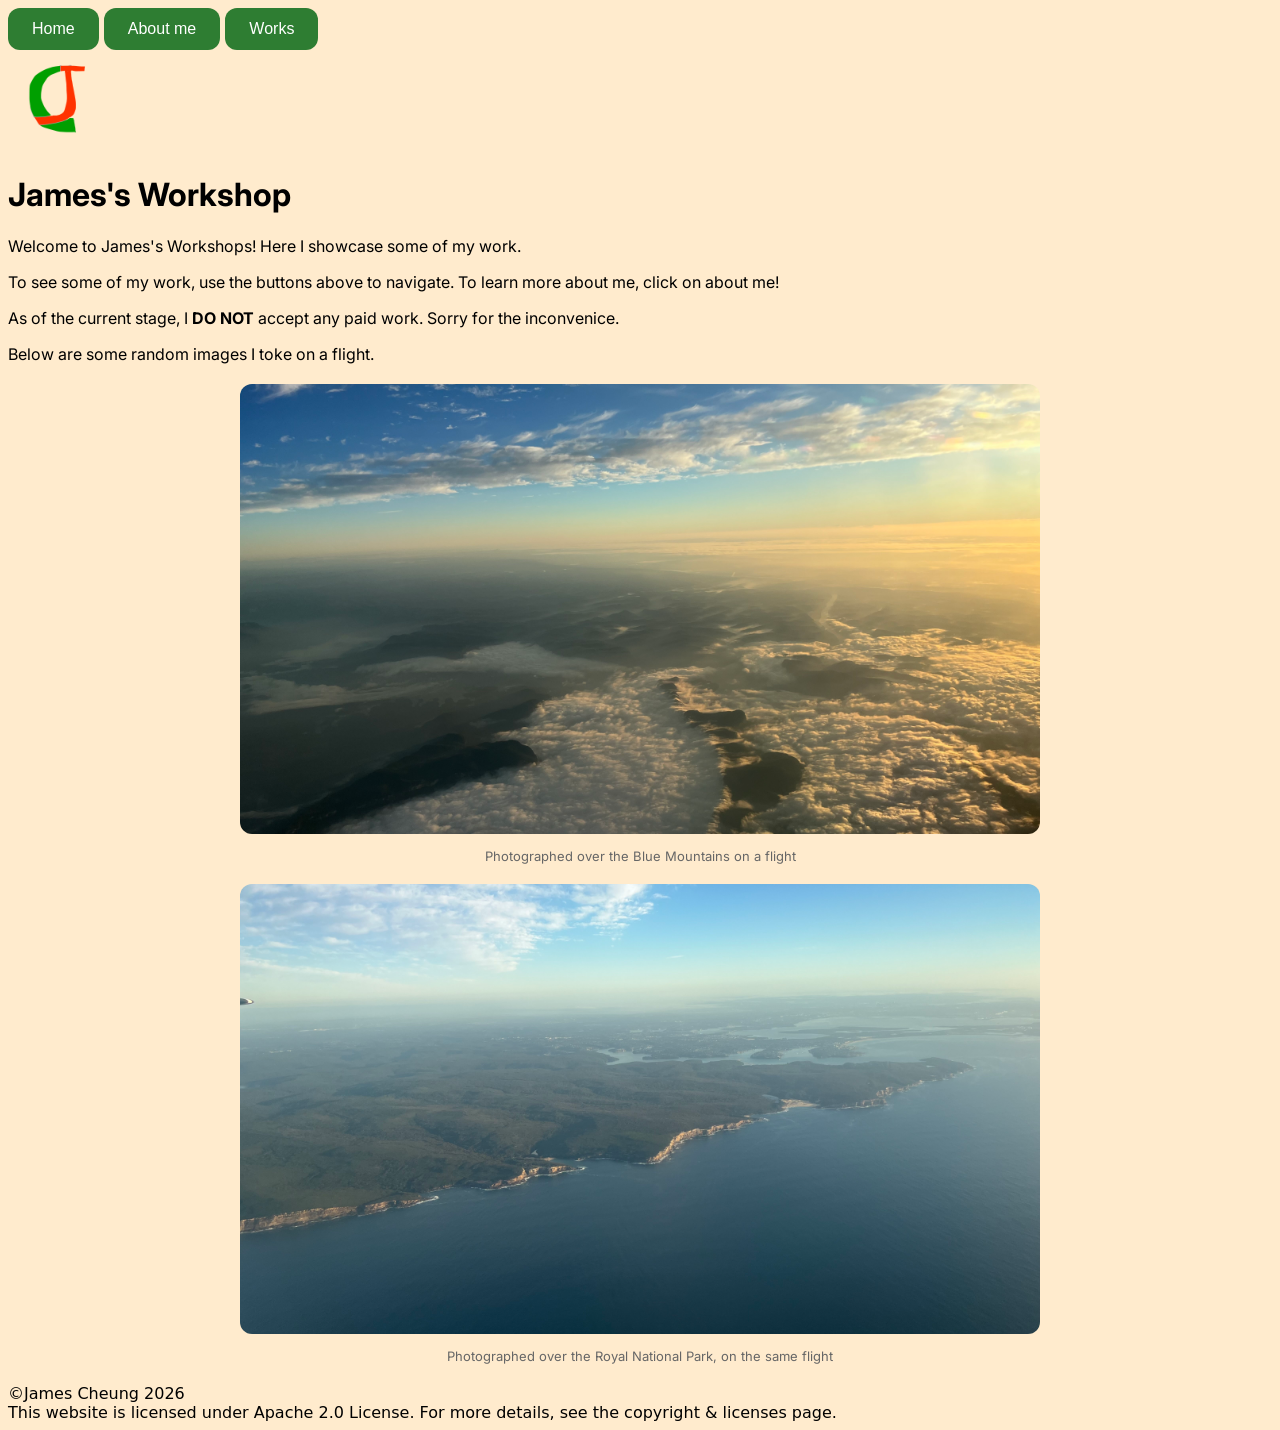
==== index.html @ e1de1cac "Updating website to latest version" ====
<!doctype html>
<html>

<head>
    <title>James's workshop</title>
    <link rel="icon" type="image/x-icon" href="./images/logo.png">

    <!--Inter font loading-->
    <link rel="preconnect" href="https://fonts.googleapis.com">
    <link rel="preconnect" href="https://fonts.gstatic.com" crossorigin>
    <link
        href="https://fonts.googleapis.com/css2?family=Inter:ital,opsz,wght@0,14..32,100..900;1,14..32,100..900&display=swap"
        rel="stylesheet">


    <link rel="stylesheet" href="./style.css">
</head>

<body>
    <div id="header"></div>

    <p>Welcome to James's Workshops! Here I showcase some of my work.</p>

    <p>To see some of my work, use the buttons above to navigate. To learn more about me, click on about me!</p>

    <p>As of the current stage, I <strong>DO NOT</strong> accept any paid work. Sorry for the inconvenice.</p>

    <p>Below are some random images I toke on a flight.</p>

    <figure>
        <img style="height: auto;" src="./images/BMNationalPark.jpeg" height="1008" width="1117"
            alt="Photographed over the Blue Mountains national park">
        <figcaption>Photographed over the Blue Mountains on a flight</figcaption>
    </figure>

    <figure>
        <img style="height: auto;" src="./images/RYNationalPark.jpeg" height="1008" width="1117"
            alt="Photographed over the Blue Mountains national park">
        <figcaption>Photographed over the Royal National Park, on the same flight</figcaption>
    </figure>

    <div id="footer"></div>

</body>

<script>
    async function load(id, file) {
        const res = await fetch(file);
        document.getElementById(id).innerHTML = await res.text();
    }

    load("header", "header.html");
    load("footer", "footer.html");
</script>
<noscript>This website REQUIRES JavaScript to be enabled. I promise to never sell/track/use your information.
    JavaScript is only for loading componets. For more information, visit the open source repo.</noscript>

</html>
---- style.css ----
body {
  font-family: system-ui, sans-serif;
  background-color: blanchedalmond;
}

h1, h2, h3, p, figcaption {
  font-family: "Inter", sans-serif;
}

button {
    background-color: #2e7d32;
    color: white;
    padding: 12px 24px;
    font-size: 16px;
    border: none;
    border-radius: 12px;
    cursor: pointer;
    transition: all 0.2s ease;
}

button:hover {
    background-color: #256628;
    transform: translateY(-2px);
    box-shadow: 0 8px 16px rgba(0,0,0,0.15);
}

button:active {
    transform: translateY(0);
    box-shadow: 0 3px 6px rgba(0, 0, 0, 0.1);
}

figure {
  max-width: 800px;
  margin: 20px auto;
  text-align: center;
}

figure img {
  width: 100%;
  height: auto;
  border-radius: 12px;
}

figcaption {
  margin-top: 10px;
  font-size: 13px;
  color: #666;
}
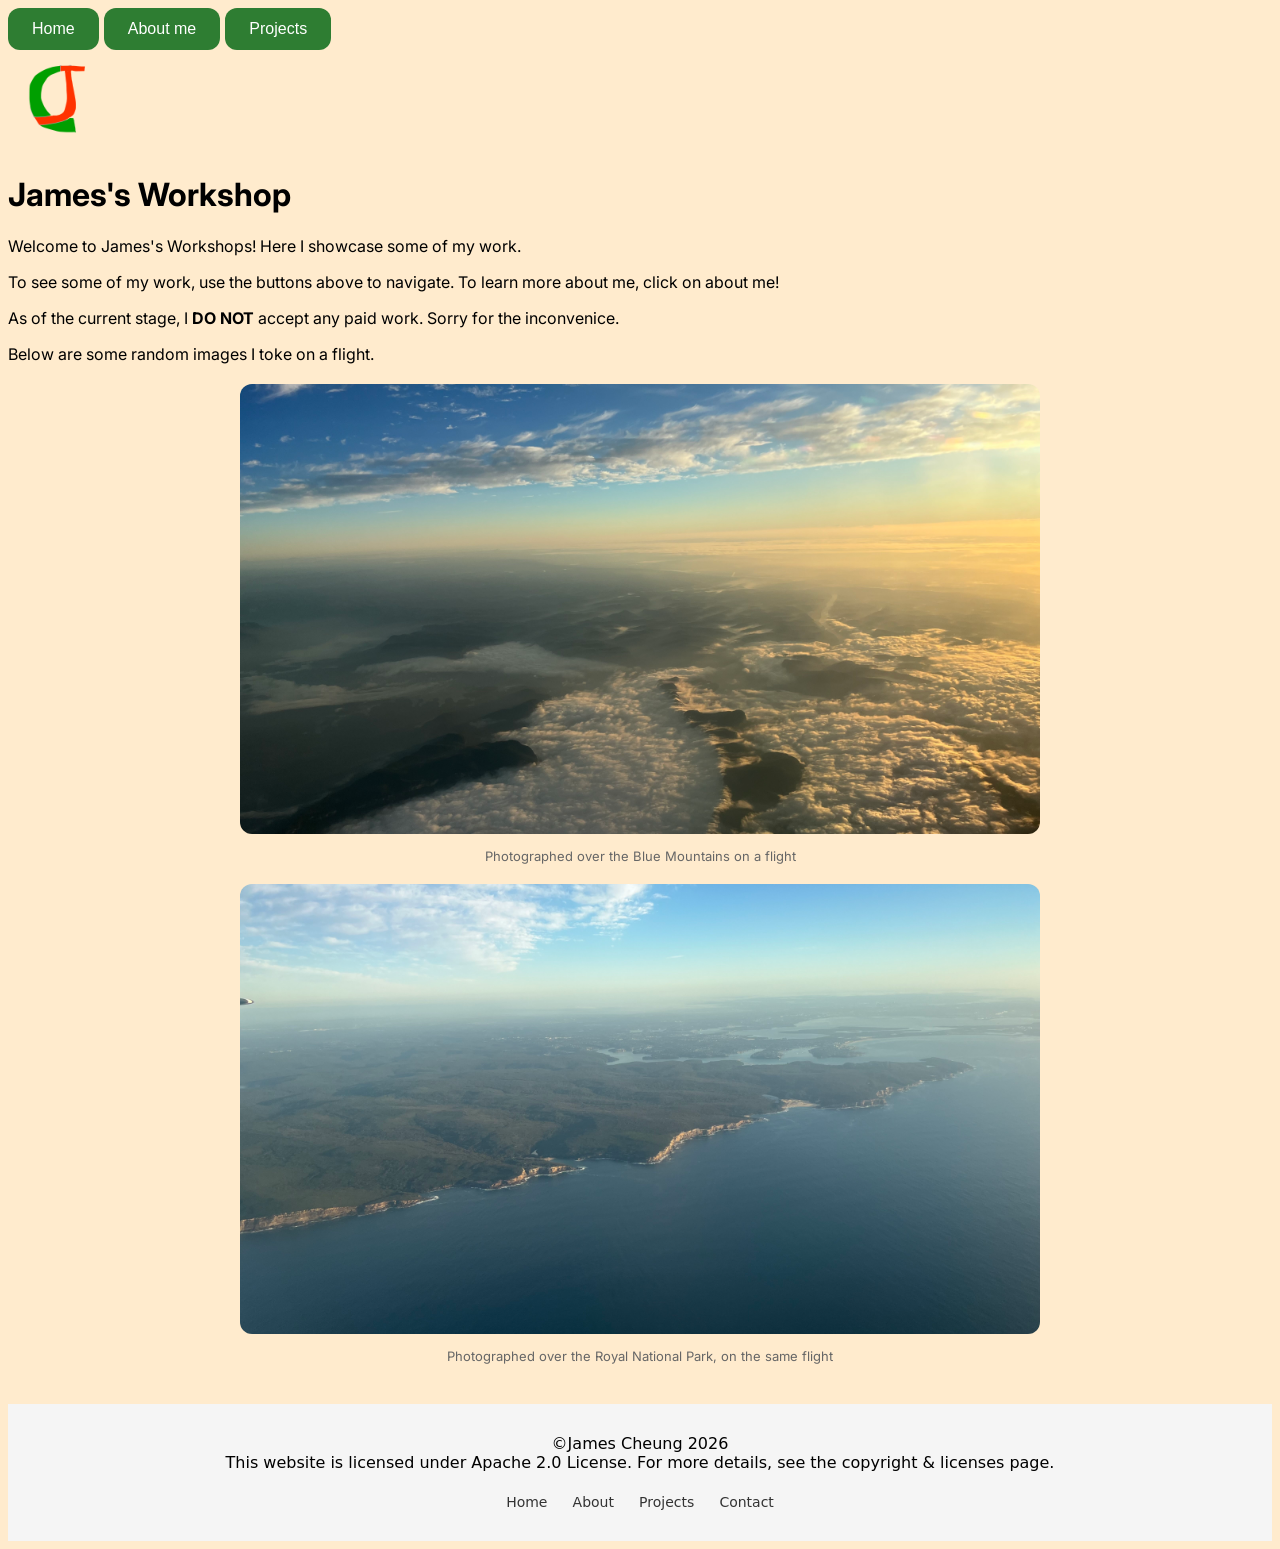
==== commit 2d1c538c: "updating to latest style" ====
--- a/index.html
+++ b/index.html
@@ -54,5 +54,4 @@
 </script>
 <noscript>This website REQUIRES JavaScript to be enabled. I promise to never sell/track/use your information.
     JavaScript is only for loading componets. For more information, visit the open source repo.</noscript>
-
 </html>
--- a/style.css
+++ b/style.css
@@ -45,4 +45,33 @@
   margin-top: 10px;
   font-size: 13px;
   color: #666;
+}
+
+footer {
+  background: #f5f5f5;
+  padding: 30px 20px;
+  margin-top: 40px;
+  text-align: center;
+}
+
+.footer-nav {
+  margin-top: 10px;
+}
+
+.footer-nav a {
+  margin: 0 10px;
+  text-decoration: none;
+  color: #333;
+  font-size: 14px;
+}
+
+.footer-nav a:hover {
+  color: #2e7d32;
+}
+
+.footer-content {
+  display: flex;
+  flex-direction: column;
+  align-items: center;
+  gap: 10px;
 }
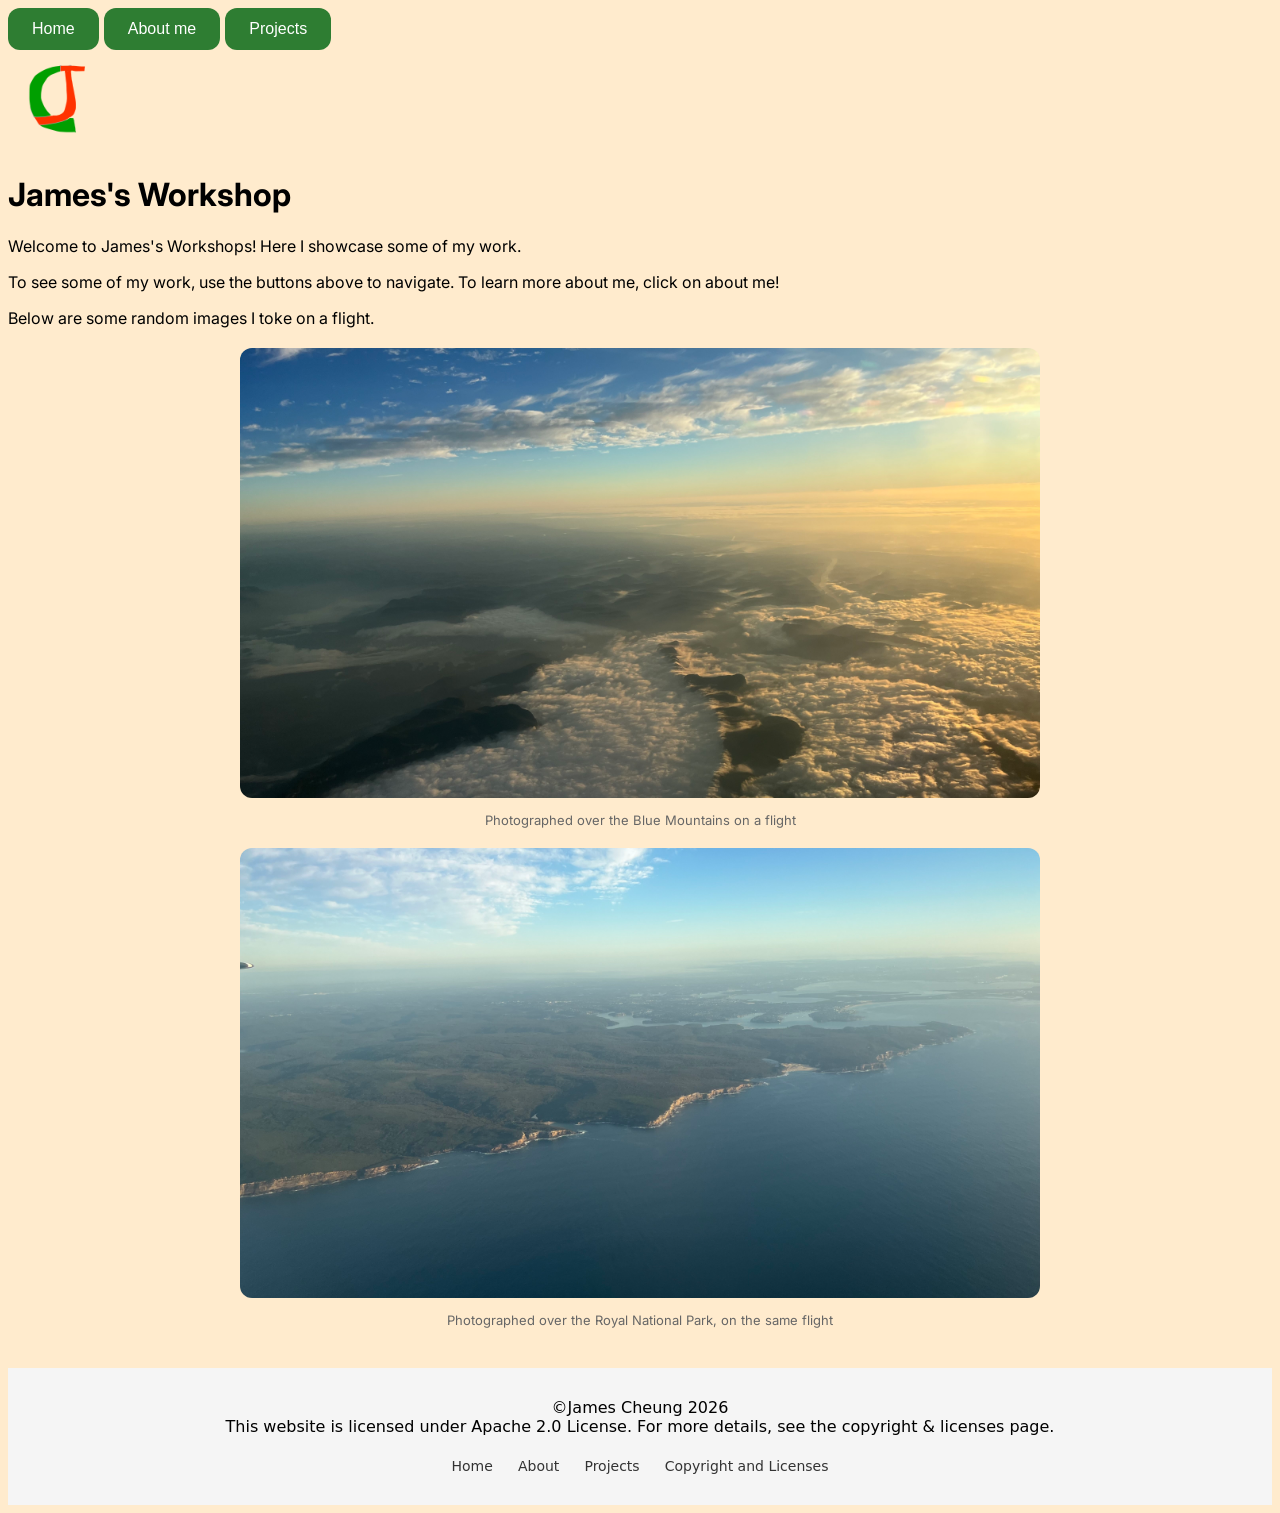
==== commit 302b13c5: "Updating info" ====
--- a/index.html
+++ b/index.html
@@ -22,8 +22,6 @@
     <p>Welcome to James's Workshops! Here I showcase some of my work.</p>
 
     <p>To see some of my work, use the buttons above to navigate. To learn more about me, click on about me!</p>
-
-    <p>As of the current stage, I <strong>DO NOT</strong> accept any paid work. Sorry for the inconvenice.</p>
 
     <p>Below are some random images I toke on a flight.</p>
 
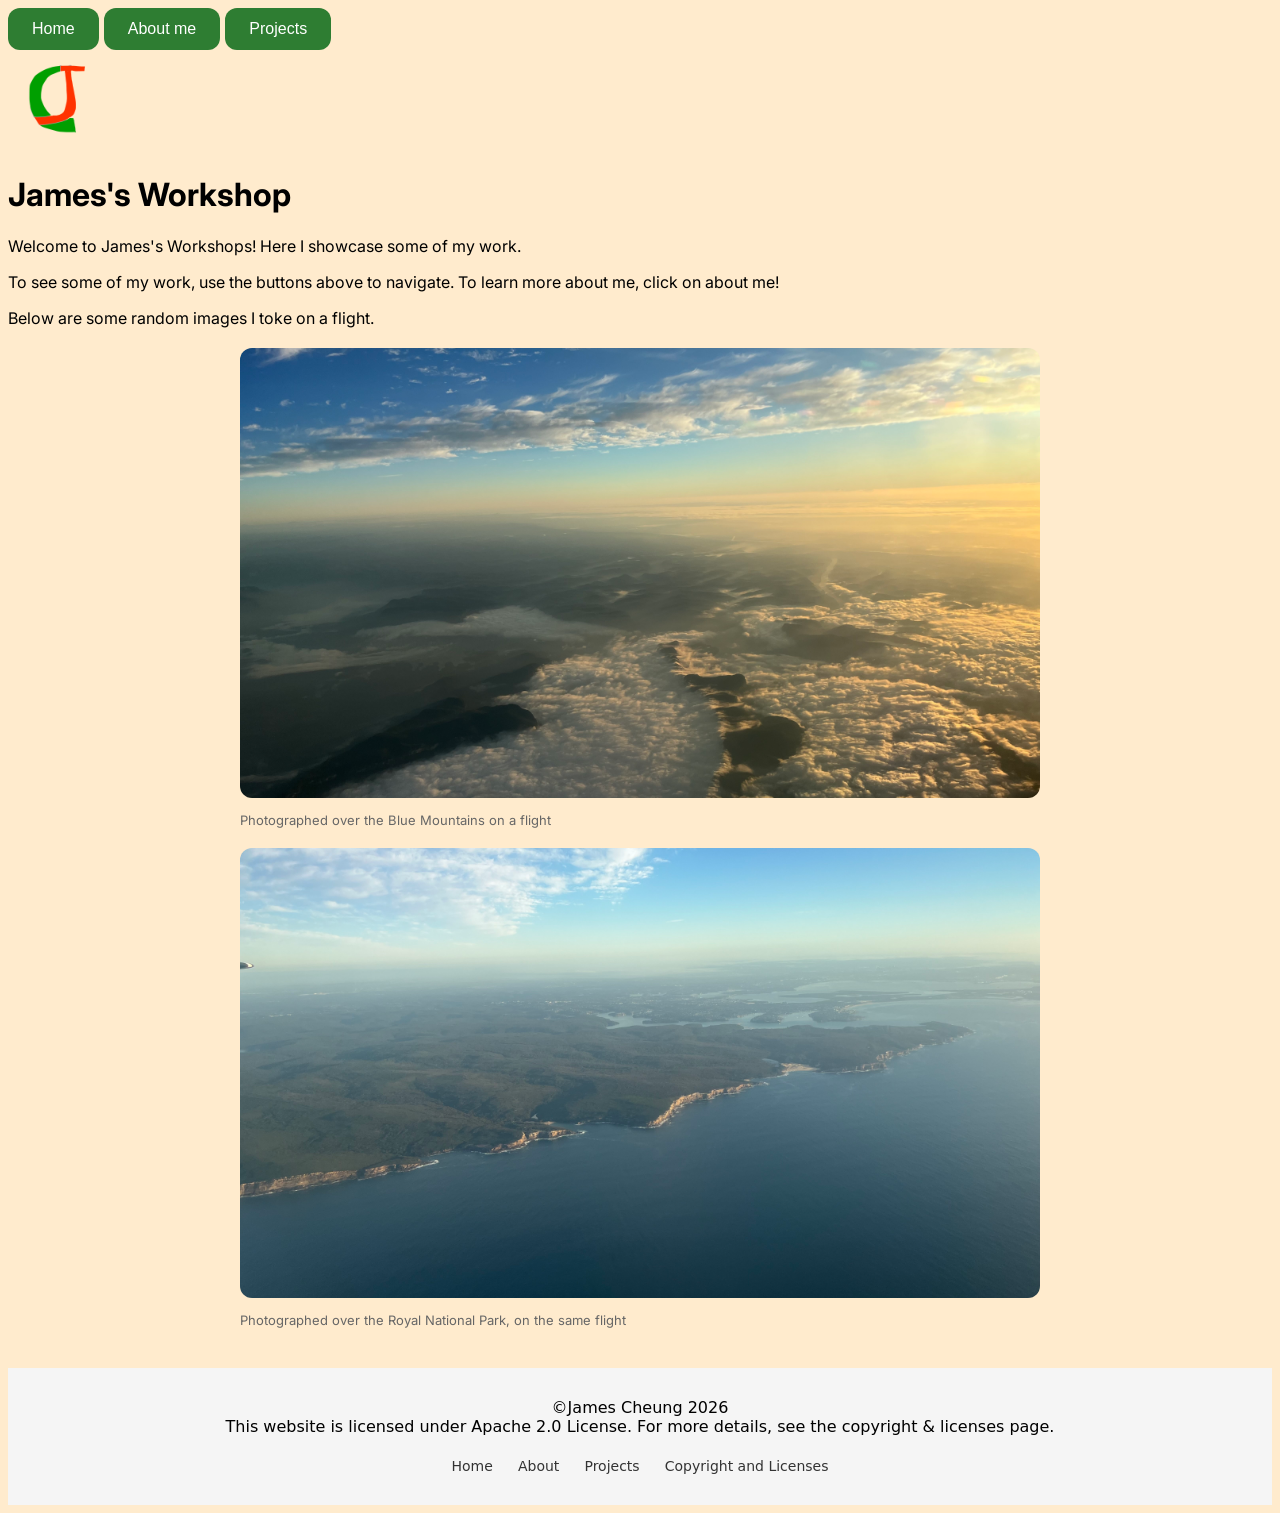
==== commit 48fb475b: "updating noscript" ====
--- a/index.html
+++ b/index.html
@@ -17,6 +17,12 @@
 </head>
 
 <body>
+    <noscript>This website REQUIRES JavaScript to be enabled. I promise to never sell/track/use your information.
+        JavaScript is only for loading componets. For more information, visit the open source repo.
+        Please note that basic site functions will still work without JavaScript. Only the header and footer is
+        affected.
+    </noscript>
+
     <div id="header"></div>
 
     <p>Welcome to James's Workshops! Here I showcase some of my work.</p>
@@ -50,6 +56,5 @@
     load("header", "header.html");
     load("footer", "footer.html");
 </script>
-<noscript>This website REQUIRES JavaScript to be enabled. I promise to never sell/track/use your information.
-    JavaScript is only for loading componets. For more information, visit the open source repo.</noscript>
+
 </html>
--- a/style.css
+++ b/style.css
@@ -32,7 +32,7 @@
 figure {
   max-width: 800px;
   margin: 20px auto;
-  text-align: center;
+  text-align: left;
 }
 
 figure img {
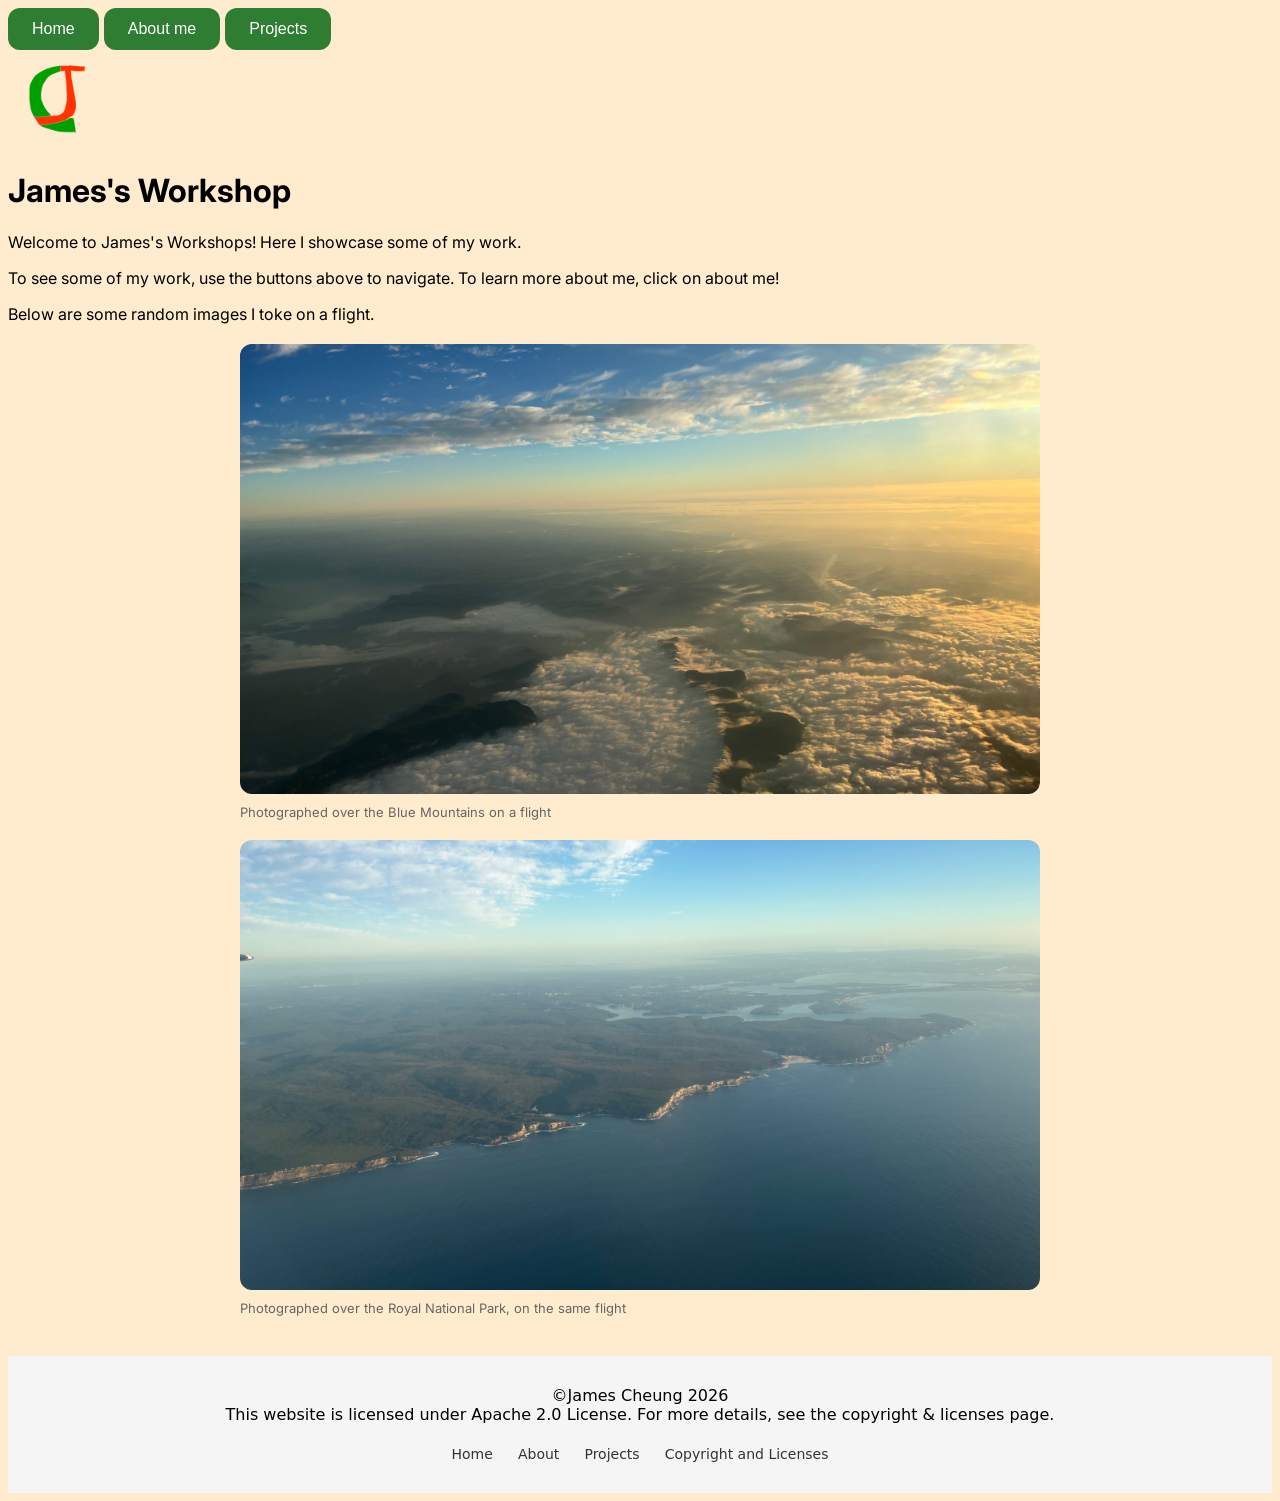
==== commit f4fee5ef: "Removing duplicate license" ====
--- a/index.html
+++ b/index.html
@@ -1,4 +1,4 @@
-<!doctype html>
+<!doctype html
 <html>
 
 <head>
@@ -57,4 +57,8 @@
     load("footer", "footer.html");
 </script>
 
+<script data-goatcounter="https://jacksonvil.goatcounter.com/count"
+        async src="//gc.zgo.at/count.js"></script>
+
+
 </html>
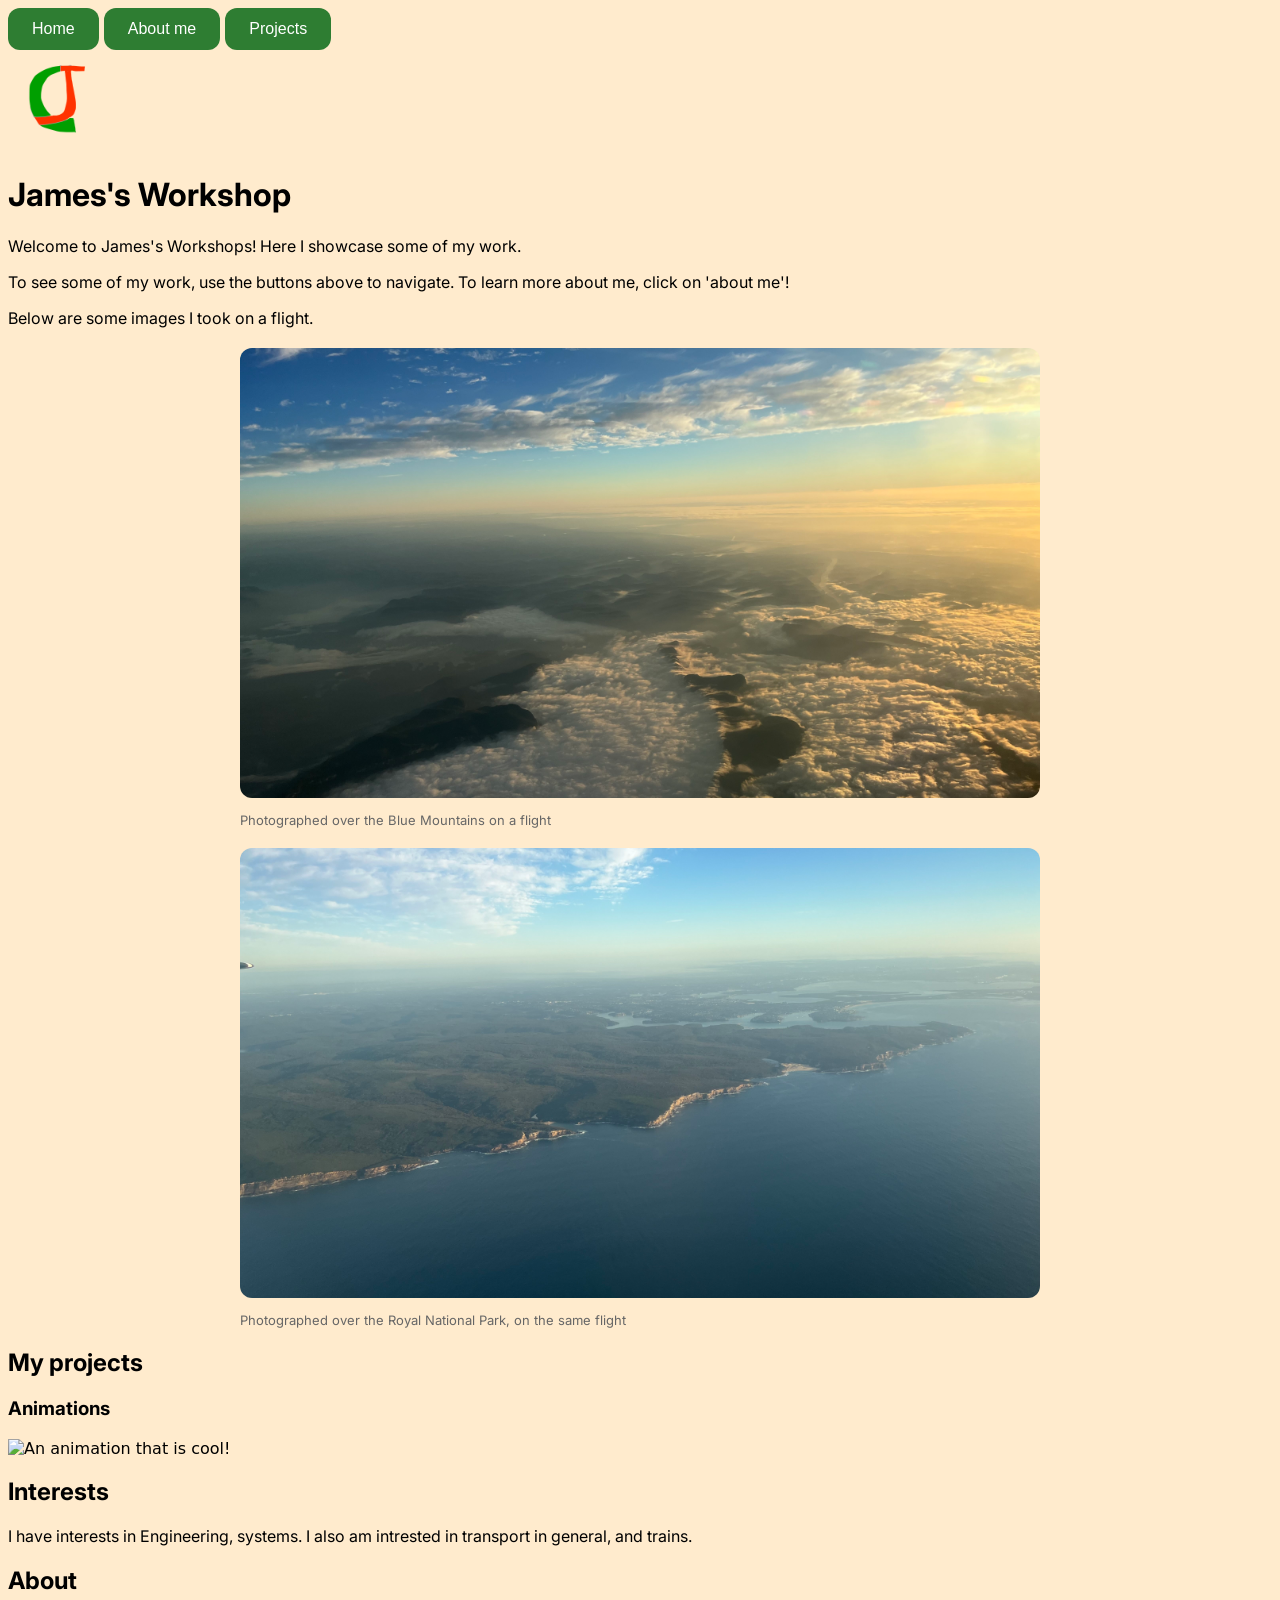
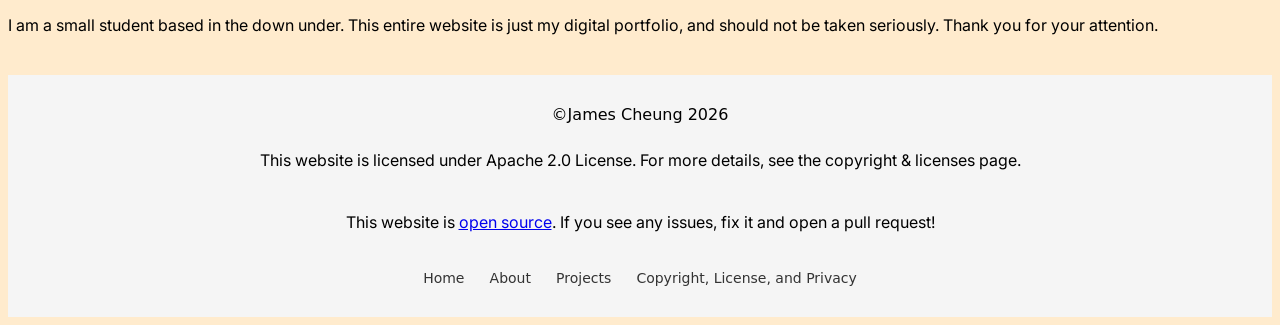
==== commit 524abd8d: "Add interests and about sections to index.html Added sections for interests and about me in the HTML" ====
--- a/index.html
+++ b/index.html
@@ -1,4 +1,4 @@
-<!doctype html
+<!doctype html>
 <html>
 
 <head>
@@ -25,12 +25,17 @@
 
     <div id="header"></div>
 
+    <div class="container">
+
+        <div>
     <p>Welcome to James's Workshops! Here I showcase some of my work.</p>
 
-    <p>To see some of my work, use the buttons above to navigate. To learn more about me, click on about me!</p>
+    <p>To see some of my work, use the buttons above to navigate. To learn more about me, click on 'about me'!</p>
+    <p>Below are some images I took on a flight.</p>
+            </div>
 
-    <p>Below are some random images I toke on a flight.</p>
-
+        <div>
+        
     <figure>
         <img style="height: auto;" src="./images/BMNationalPark.jpeg" height="1008" width="1117"
             alt="Photographed over the Blue Mountains national park">
@@ -42,6 +47,26 @@
             alt="Photographed over the Blue Mountains national park">
         <figcaption>Photographed over the Royal National Park, on the same flight</figcaption>
     </figure>
+    </div>
+
+        <div>
+            <h2>My projects</h2>
+    <h3>Animations</h3>
+    <img src="./images/anim.gif" width="200" height="112.5" alt="An animation that is cool!"></img>    
+        </div>
+
+<div>
+    <h2>Interests</h2>
+        <p>I have interests in Engineering, systems. I also am intrested in transport in general, and trains.</p>
+    </div>
+
+        <div>
+            <H2>About</H2>
+                <p>I am a small student based in the down under. This entire website is just my digital portfolio, and should not be
+        taken seriously. Thank you for your attention.</p>
+        </div>
+            
+    </div>
 
     <div id="footer"></div>
 
@@ -57,8 +82,7 @@
     load("footer", "footer.html");
 </script>
 
-<script data-goatcounter="https://jacksonvil.goatcounter.com/count"
-        async src="//gc.zgo.at/count.js"></script>
+<script data-goatcounter="https://jacksonvil.goatcounter.com/count" async src="//gc.zgo.at/count.js"></script>
 
 
-</html>+</html>
--- a/style.css
+++ b/style.css
@@ -20,12 +20,10 @@
 
 button:hover {
     background-color: #256628;
-    transform: translateY(-2px);
     box-shadow: 0 8px 16px rgba(0,0,0,0.15);
 }
 
 button:active {
-    transform: translateY(0);
     box-shadow: 0 3px 6px rgba(0, 0, 0, 0.1);
 }
 
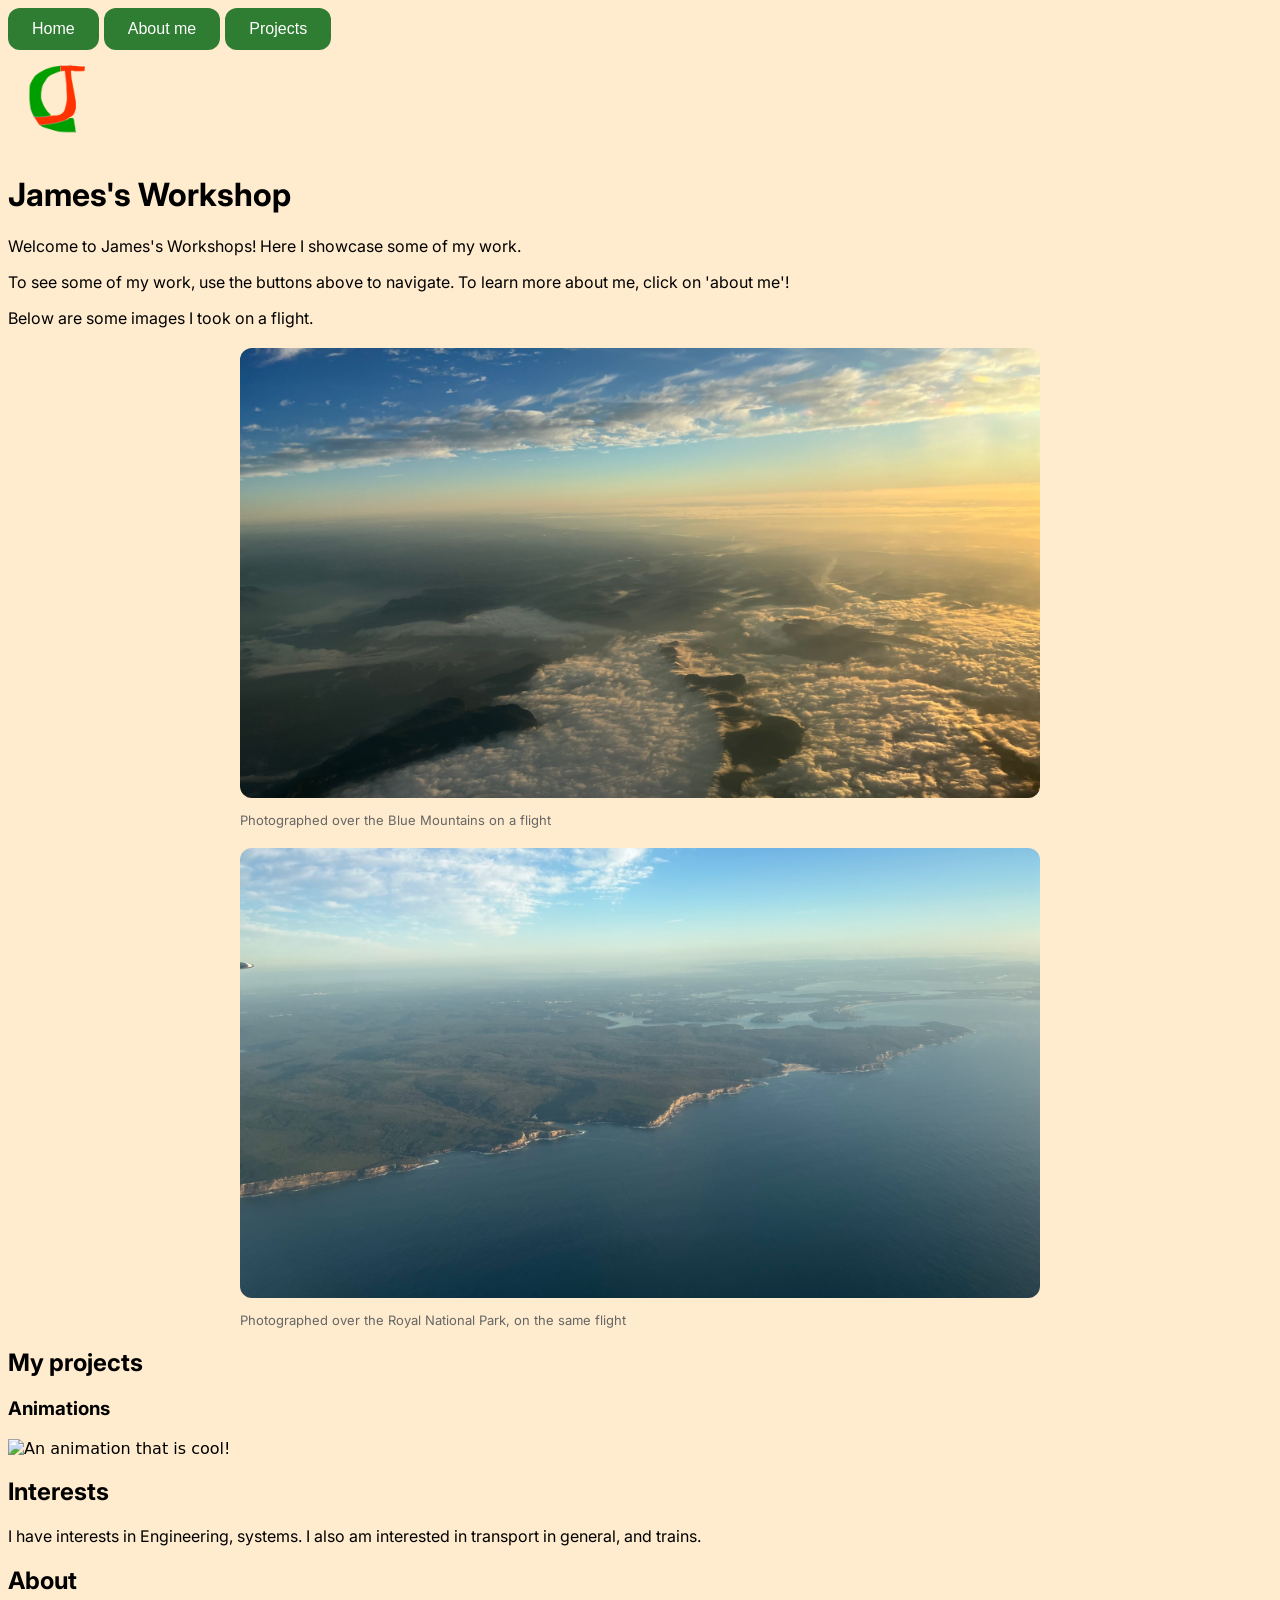
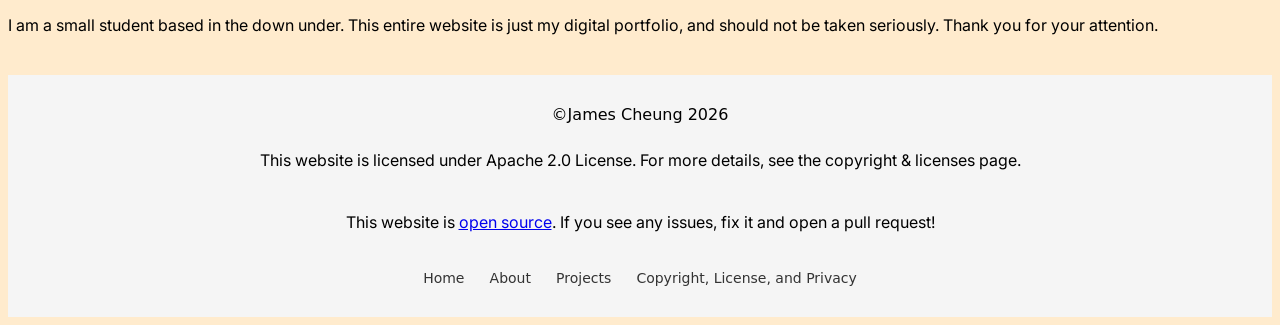
==== commit 66cb6891: "Add comment regarding 7z file in index.html Added a comment about a 7z file in the source code." ====
--- a/index.html
+++ b/index.html
@@ -1,6 +1,7 @@
 <!doctype html>
 <html>
-
+    <!--Look at the source code... there is a 7z file around here somewhere.-->
+    
 <head>
     <title>James's workshop</title>
     <link rel="icon" type="image/x-icon" href="./images/logo.png">
@@ -32,9 +33,6 @@
 
     <p>To see some of my work, use the buttons above to navigate. To learn more about me, click on 'about me'!</p>
     <p>Below are some images I took on a flight.</p>
-            </div>
-
-        <div>
         
     <figure>
         <img style="height: auto;" src="./images/BMNationalPark.jpeg" height="1008" width="1117"
@@ -52,12 +50,12 @@
         <div>
             <h2>My projects</h2>
     <h3>Animations</h3>
-    <img src="./images/anim.gif" width="200" height="112.5" alt="An animation that is cool!"></img>    
+    <img src="./images/anim.gif" width="600" height="337.5" alt="An animation that is cool!"></img>    
         </div>
 
 <div>
     <h2>Interests</h2>
-        <p>I have interests in Engineering, systems. I also am intrested in transport in general, and trains.</p>
+        <p>I have interests in Engineering, systems. I also am interested in transport in general, and trains.</p>
     </div>
 
         <div>
